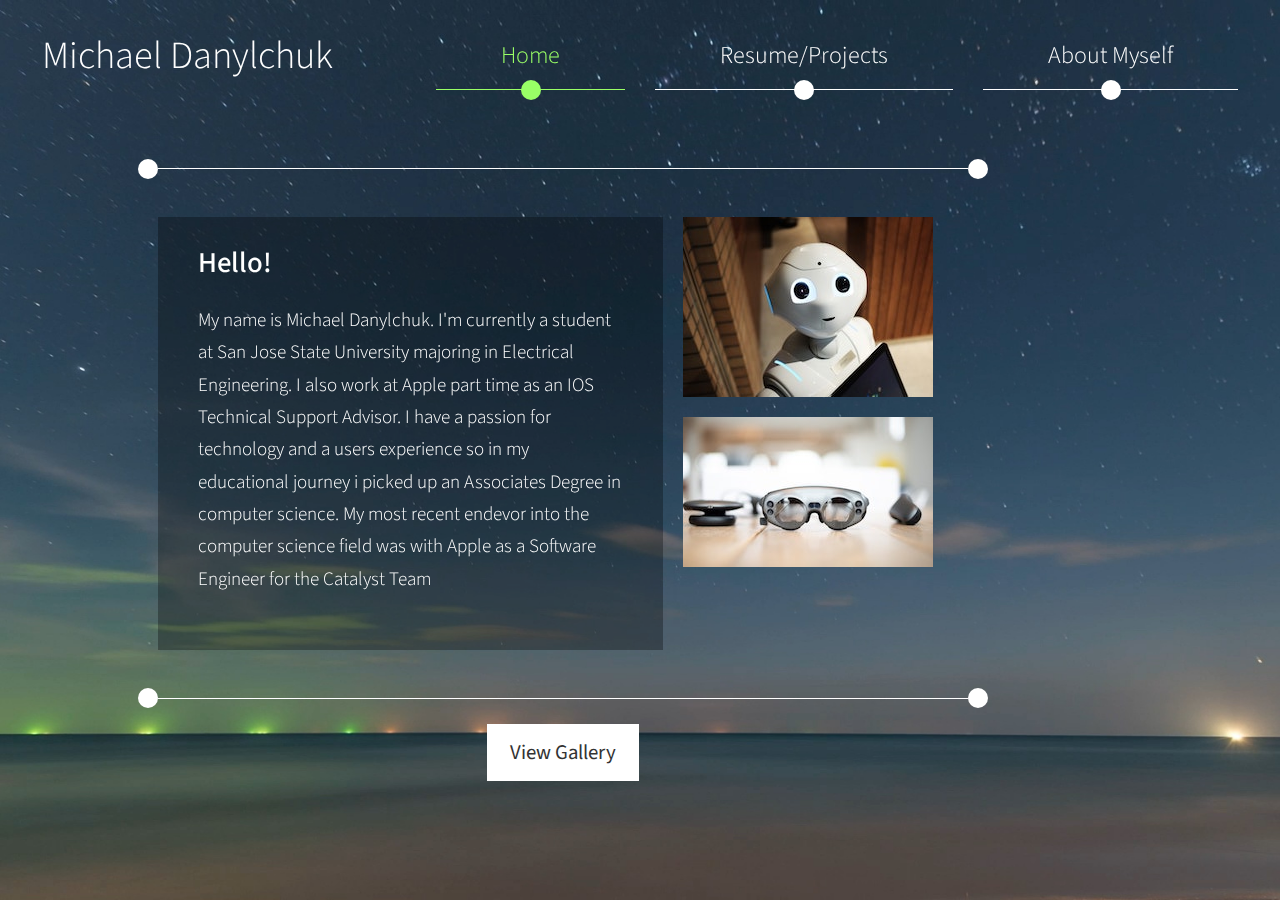
==== index.html @ 73ec88d6 "Added pdf resume to websiteb fix for pdfs try n template" ====
<!DOCTYPE html>
<html lang="en">
<head>
    <meta charset="UTF-8">
    <meta http-equiv="X-UA-Compatible" content="IE=edge">
    <meta name="viewport" content="width=device-width, initial-scale=1.0">
    <title>Michael Danylchuk by TemplateMo</title>
    <link href="https://fonts.googleapis.com/css2?family=Source+Sans+Pro:wght@300;400&display=swap" rel="stylesheet">
    <link rel="stylesheet" href="css/bootstrap.min.css">
    <link rel="stylesheet" href="css/slick.css" type="text/css" /> 
    <link rel="stylesheet" href="css/templatemo-style.css">
<!--
    
TemplateMo 560 Astro Motion

https://templatemo.com/tm-560-astro-motion

-->
</head>
<body>
    <video autoplay muted loop id="bg-video">
        <source src="video/gfp-astro-timelapse.mp4" type="video/mp4">
    </video>
    <div class="page-container">
      <div class="container-fluid">
        <div class="row">
          <div class="col-xs-12">
            <div class="cd-slider-nav">
              <nav class="navbar navbar-expand-lg" id="tm-nav">
                <a class="navbar-brand" href="#">Michael Danylchuk</a>
                  <button class="navbar-toggler" type="button" data-bs-toggle="collapse" data-bs-target="#navbar-supported-content" aria-controls="navbarSupportedContent" aria-expanded="false" aria-label="Toggle navigation">
                    <span class="navbar-toggler-icon"></span>
                  </button>
                  <div class="collapse navbar-collapse" id="navbar-supported-content">
                    <ul class="navbar-nav mb-2 mb-lg-0">
                      <li class="nav-item selected">
                        <a class="nav-link" aria-current="page" href="#0" data-no="1">Home</a>
                        <div class="circle"></div>
                      </li>
                      <li class="nav-item">
                        <a class="nav-link" href="#0" data-no="2">Resume/Projects</a>
                        <div class="circle"></div>
                      </li>
                      <li class="nav-item">
                        <a class="nav-link" href="#0" data-no="3">About Myself</a>
                        <div class="circle"></div>
                      </li>
<!--                      <li class="nav-item">-->
<!--                        <a class="nav-link" href="#0" data-no="4">Contact</a>-->
<!--                        <div class="circle"></div>-->
<!--                      </li>-->
                    </ul>
                  </div>
              </nav>
            </div>
          </div>          
        </div>        
      </div>      
      <div class="container-fluid tm-content-container">
        <ul class="cd-hero-slider mb-0 py-5">
          <li class="px-3" data-page-no="1">
            <div class="page-width-1 page-left">
              <div class="d-flex position-relative tm-border-top tm-border-bottom intro-container">
                <div class="intro-left tm-bg-dark">
                  <h2 class="mb-4">Hello!</h2>
                  <p class="mb-4">
                    My name is Michael Danylchuk. I'm currently a student at San Jose State University majoring in Electrical Engineering. I also work at Apple part time as an IOS Technical Support Advisor. I have a passion for technology and a users experience so in my educational journey i picked up an Associates Degree in computer science. My most recent endevor into the computer science field was with Apple as a Software Engineer for the Catalyst Team </p>
                  <p class="mb-0">
                  </p>
                </div>
                <div class="intro-right">
                  <img src="img/home-img-1.jpg" alt="Image" class="img-fluid intro-img-1">
                  <img src="img/home-img-2.jpg" alt="Image" class="img-fluid intro-img-2">
                </div>
                <div class="circle intro-circle-1"></div>
                <div class="circle intro-circle-2"></div>
                <div class="circle intro-circle-3"></div>
                <div class="circle intro-circle-4"></div>
              </div>
              <div class="text-center">
                <a href="#0" data-page-no="2" class="btn btn-primary tm-intro-btn tm-page-link">
                  View Gallery
                </a>
              </div>            
            </div>            
          </li>
          <li data-page-no="2">
            <!-- Image Carousel -->
            <div class="mx-auto position-relative gallery-container">
              <div class="circle intro-circle-1"></div>
              <div class="circle intro-circle-2"></div>
              <div class="mx-auto tm-border-top gallery-slider">
                <figure class="effect-julia item">
                    <img src="img/gallery-img-01.jpg" alt="Image">
                    <figcaption>
                        <div>
                            <p>Julia dances in the deep dark</p>
                        </div>
                        <a href="#">View more</a>
                    </figcaption>
                </figure>
                <figure class="effect-julia item">
                    <img src="img/gallery-img-02.jpg" alt="Image">
                    <figcaption>
                        <div>
                            <p>Julia dances in the deep dark</p>
                        </div>
                        <a href="#">View more</a>
                    </figcaption>
                </figure>
                <figure class="effect-julia item">
                    <img src="img/gallery-img-03.jpg" alt="Image">
                    <figcaption>
                        <div>
                            <p>Julia dances in the deep dark</p>
                        </div>
                        <a href="#">View more</a>
                    </figcaption>
                </figure>
                <figure class="effect-julia item">
                    <img src="img/gallery-img-04.jpg" alt="Image">
                    <figcaption>
                        <div>
                            <p>Julia dances in the deep dark</p>
                        </div>
                        <a href="#">View more</a>
                    </figcaption>
                </figure>
                <figure class="effect-julia item">
                    <img src="img/gallery-img-05.jpg" alt="Image">
                    <figcaption>
                        <div>
                            <p>Julia dances in the deep dark</p>
                        </div>
                        <a href="#">View more</a>
                    </figcaption>
                </figure>
                <figure class="effect-julia item">
                    <img src="img/gallery-img-06.jpg" alt="Image">
                    <figcaption>
                        <div>
                            <p>Julia dances in the deep dark</p>
                        </div>
                        <a href="#">View more</a>
                    </figcaption>
                </figure>
                <figure class="effect-julia item">
                    <img src="img/gallery-img-07.jpg" alt="Image">
                    <figcaption>
                        <div>
                            <p>Julia dances in the deep dark</p>
                        </div>
                        <a href="#">View more</a>
                    </figcaption>
                </figure>
                <figure class="effect-julia item">
                    <img src="img/gallery-img-08.jpg" alt="Image">
                    <figcaption>
                        <div>
                            <p>Julia dances in the deep dark</p>
                        </div>
                        <a href="#">View more</a>
                    </figcaption>
                </figure>
                <figure class="effect-julia item">
                    <img src="img/gallery-img-09.jpg" alt="Image">
                    <figcaption>
                        <div>
                            <p>Julia dances in the deep dark</p>
                        </div>
                        <a href="#">View more</a>
                    </figcaption>
                </figure>
              </div>
            </div>
          </li>
          <li data-page-no="3" class="px-3">
            <div class="position-relative page-width-1 page-right tm-border-top tm-border-bottom">
              <div class="circle intro-circle-1"></div>
              <div class="circle intro-circle-2"></div>
              <div class="circle intro-circle-3"></div>
              <div class="circle intro-circle-4"></div>
              <div class="tm-bg-dark content-pad">
                <h2 class="mb-4">About our company</h2>
                <p class="mb-4">
                  You are <span class="highlight">allowed</span> to use Astro Motion HTML Template for your websites. You are not allowed to re-distribute this template ZIP file on any Free CSS template collection website. Illegal redistribution is strongly prohibited.
                </p>
                <p>
                  Praesent auctor rhoncus arcu, vitae blandit est vestibulum sit amet. Integer erat
                  turpis, vestibulum pellentesque aliquam ultricies, finibus nec dui. Donec bibendum
                  enim mi, at tristique leo feugiat at. Thank you for visiting Template Mo.
                </p>
              </div>              
            </div>
          </li>
          <li data-page-no="4">
            <div class="mx-auto page-width-2">
              <div class="row">
                <div class="col-md-6 me-0 ms-auto">
                  <h2 class="mb-4">Contact Us</h2>
                </div>
              </div>
              <div class="row">
                <div class="col-md-6 tm-contact-left">
                  <form action="#" method="POST" class="contact-form">
                    <div class="input-group tm-mb-30">
                        <input name="name" type="text" class="form-control rounded-0 border-top-0 border-end-0 border-start-0" placeholder="Name">
                    </div>
                    <div class="input-group tm-mb-30">
                        <input name="email" type="text" class="form-control rounded-0 border-top-0 border-end-0 border-start-0" placeholder="Email">
                    </div>
                    <div class="input-group tm-mb-30">
                        <textarea rows="5" name="message" class="textarea form-control rounded-0 border-top-0 border-end-0 border-start-0" placeholder="Message"></textarea>
                    </div>
                    <div class="input-group justify-content-end">
                        <input type="submit" class="btn btn-primary tm-btn-pad-2" value="Send">
                    </div>
                  </form>
                </div>
                <div class="col-md-6 tm-contact-right">                  
                  <p class="mb-4">
                    Integer erat turpis, vestibulum pellentesque aliquam
                    ultricies, finibus nec dui. Donec bibendum enim mi,
                    at tristique leo feugiat at.
                  </p>
                  <div>
                    Email: <a href="mailto:info@company.com" class="tm-link-white">info@company.com</a>
                  </div>
                  <div class="tm-mb-45">
                    Tel: <a href="tel:0100200340" class="tm-link-white">010-020-0340</a>
                  </div>
                  <!-- Map -->
                  <div class="map-outer">
                    <div class="gmap-canvas">
                        <iframe width="100%" height="400" id="gmap-canvas"
                            src="https://maps.google.com/maps?q=Av.+L%C3%BAcio+Costa,+Rio+de+Janeiro+-+RJ,+Brazil&t=&z=13&ie=UTF8&iwloc=&output=embed"
                            frameborder="0" scrolling="no" marginheight="0" marginwidth="0"></iframe>
                    </div>
                </div>
                </div>
              </div>
            </div>            
          </li>
        </ul>
    </div>
    <div class="container-fluid">
      <footer class="row mx-auto tm-footer">
<!--        <div class="col-md-6 px-0">-->
<!--          Copyright 2021 Astro Motion Company Limited. All rights reserved.-->
<!--        </div>-->
<!--        <div class="col-md-6 px-0 tm-footer-right">-->
<!--          Designed by <a rel="sponsored" href="https://templatemo.com" target="_blank" class="tm-link-white">TemplateMo</a>-->
<!--        </div>-->
      </footer>
    </div>
  </div>
  <!-- Preloader, https://ihatetomatoes.net/create-custom-preloading-screen/ -->
  <div id="loader-wrapper">            
    <div id="loader"></div>
    <div class="loader-section section-left"></div>
    <div class="loader-section section-right"></div>
  </div>  
  <script src="js/jquery-3.5.1.min.js"></script>
  <script src="js/bootstrap.min.js"></script>
  <script src="js/slick.js"></script>
  <script src="js/templatemo-script.js"></script>
</body>
</html>
---- css/templatemo-style.css ----
/*

TemplateMo 560 Astro Motion

https://templatemo.com/tm-560-astro-motion

*/

html, body, .page-container {
    height: 100%;
}

body {
    font-family: 'Source Sans Pro', sans-serif;
    font-size: 19px;
    font-weight: 300;
    color: white;
    line-height: 1.5;
}

a {
	color: #9F6;
    text-decoration: none;
    transition: all 0.3s ease;
}

a:hover {
	color: #3CF;
}

p {
    line-height: 1.7;
}

h2 {
    font-size: 1.8rem;
}

.highlight {
    color: #99FF66;
}

.page-container {
    display: flex;
    flex-direction: column;
    justify-content: space-between;
    padding-left: 30px;
    padding-right: 30px;
}

.container-fluid {
    max-width: 1860px;
}

.btn {
    font-size: 1.3rem;
    padding: 13px 23px;
    border-radius: 0;
}

.btn-primary {
    background-color: white;
    border: none;
    color: #333;
}

.btn-primary:hover,
.btn-primary:focus {
    color: #5cac38;
    background-color: white;
}

/* Style the video: 100% width and height to cover the entire window */
#bg-video {
    position: fixed;
    left: 50%;
    top: 50%;
    bottom: auto;
    right: auto;
    min-width: 100%;
    min-height: 100%;
    transform: translateX(-50%) translateY(-50%);
    z-index: -100;
    background-image: url(../img/tm-astro-bg.jpg);
    background-position: center;
    background-size: cover;
    background-repeat: no-repeat;
}

#tm-nav {
    z-index: 1000;
}

.navbar a {
    color: white;
}

.navbar-brand {
    font-size: 2.4rem;
}

.navbar {
    margin-top: 15px;
}

.navbar .navbar-nav .nav-item {
    margin-left: 15px;
    margin-right: 15px;
}

.navbar .navbar-nav .nav-item:last-child {
    margin-right: 0;
}

.navbar .navbar-nav .nav-item .nav-link {
    font-size: 1.5rem;
    padding: 15px 65px;
    border-bottom: 1px solid white;
}

.nav-item {
    position: relative;
}

.circle {
    position: absolute;
    left: calc(50% - 10px);
    bottom: -10px;
    width: 20px;
    height: 20px; 
    background-color: white;
    border-radius: 50%;
}

.tm-border-bottom {
    border-bottom: 1px solid white;
    padding-bottom: 48px;
}

.tm-border-top {
    border-top: 1px solid white;
    padding-top: 48px;
}

.navbar .navbar-nav .nav-item.selected .nav-link,
.navbar .navbar-nav .nav-item .nav-link:hover {
    color: #99FF66;
    border-bottom: 1px solid #99FF66;
}

.cd-slider-nav li.selected a+.circle,
.navbar .navbar-nav .nav-item .nav-link:hover+.circle {
    background-color: #99FF66;
}

.navbar-toggler-icon {
    background-image: url("data:image/svg+xml;charset=utf8,%3Csvg viewBox='0 0 30 30' xmlns='http://www.w3.org/2000/svg'%3E%3Cpath stroke='rgba(255, 255, 255, 0.8)' stroke-width='2' stroke-linecap='round' stroke-miterlimit='10' d='M4 7h22M4 15h22M4 23h22'/%3E%3C/svg%3E");
}

.navbar-toggler {
    border: 1px solid rgba(255,255,255,1);
}

.navbar-toggler:focus {
    box-shadow: none;
}

.tm-link-white {
    color: white;
}

.tm-link-white:hover,
.tm-link-white:focus {
    color: #99FF66;
}

.cd-hero-slider {
    padding: 10px 0;
}

.cd-hero-slider li { 
    list-style: none;
}

.content-pad {
    padding: 40px 30px;
}

.page-width-1 {
    max-width: 810px;
}

.page-width-2 {
    max-width: 912px;
}

.page-left {
    margin-left: 100px;
}

.page-right {
    margin-right: 100px;
    margin-left: auto;
}

.tm-bg-dark {
    background-color: rgba(0,0,0,0.3);
}

.intro-left {
    margin-right: 20px;
    padding: 30px 40px;
    max-width: 505px;    
}

.intro-img-1 {
    margin-bottom: 20px;
}

.intro-circle-1 {
    left: -20px;
    top: -10px;
}

.intro-circle-2 {
    right: -20px;
    top: -10px;
    left: auto;
}

.intro-circle-3 {
    right: -20px;
    bottom: -10px;
    left: auto;
}

.intro-circle-4 {
    left: -20px;
    bottom: -10px;
}

.tm-intro-btn {
    margin-top: 25px;
}

.tm-footer {
    padding-top: 25px;
    padding-bottom: 25px;
    width: 100%;
    display: flex;
    justify-content: space-between;
}

/* Gallery page */
.gallery-container {
    max-width: 1300px;
}

.slick-dots {
    bottom: -80px;
}

.gallery-slider figure {
	position: relative;
	float: left;
    overflow: hidden;
    margin: 0;
    max-width: 240px;
    margin-left: 10px;
    margin-right: 10px;
	height: auto;
	background: #3085a3;
	text-align: center;
	cursor: pointer;
}

.gallery-slider figure img {
	position: relative;
	display: block;
	min-height: 100%;
	max-width: 100%;
}

.gallery-slider figure figcaption {
	padding: 1em;
	color: #fff;
	text-transform: uppercase;
	font-size: 1.25em;
	-webkit-backface-visibility: hidden;
	backface-visibility: hidden;
}

.gallery-slider figure figcaption::before,
.gallery-slider figure figcaption::after {
	pointer-events: none;
}

.gallery-slider figure figcaption,
.gallery-slider figure figcaption > a {
	position: absolute;
	top: 0;
	left: 0;
	width: 100%;
	height: 100%;
}

/* Anchor will cover the whole item by default */
/* For some effects it will show as a button */
.gallery-slider figure figcaption > a {
	z-index: 1000;
	text-indent: 200%;
	white-space: nowrap;
	font-size: 0;
	opacity: 0;
}

.gallery-slider figure h2 {
	word-spacing: -0.15em;
  font-weight: 300;
  font-size: 28px;
}

.gallery-slider figure h2 span {
	font-weight: 800;
}

.gallery-slider figure h2,
.gallery-slider figure p {
	margin: 0;
}

.gallery-slider figure p {
	letter-spacing: 1px;
	font-size: 68.5%;
}

.gallery-section {
  background-color: #99ccff;
}

.gallery-section .title {
  padding-right: 13px;
  margin-bottom: 80px;
}

/*---------------*/
/***** Julia *****/
/*---------------*/

figure.effect-julia {
	background: #2f3238;
}

figure.effect-julia img {
	-webkit-transition: opacity 1s, -webkit-transform 1s;
	transition: opacity 1s, transform 1s;
	-webkit-backface-visibility: hidden;
	backface-visibility: hidden;
}

figure.effect-julia figcaption {
	display: flex;
  align-items: center;
}

figure.effect-julia h2 {
	position: relative;
	padding: 0.5em 0;
}

figure.effect-julia p {
	display: inline-block;
	margin: 0 0 0.25em;
	padding: 0.4em 1em;
	background: rgba(255,255,255,0.9);
	color: #2f3238;
	text-transform: none;
	font-weight: 500;
	font-size: 75%;
	-webkit-transition: opacity 0.35s, -webkit-transform 0.35s;
	transition: opacity 0.35s, transform 0.35s;
	-webkit-transform: translate3d(-360px,0,0);
	transform: translate3d(-360px,0,0);
}

figure.effect-julia p:first-child {
	-webkit-transition-delay: 0.15s;
	transition-delay: 0.15s;
}

figure.effect-julia p:nth-of-type(2) {
	-webkit-transition-delay: 0.1s;
	transition-delay: 0.1s;
}

figure.effect-julia p:nth-of-type(3) {
	-webkit-transition-delay: 0.05s;
	transition-delay: 0.05s;
}

figure.effect-julia:hover p:first-child {
	-webkit-transition-delay: 0s;
	transition-delay: 0s;
}

figure.effect-julia:hover p:nth-of-type(2) {
	-webkit-transition-delay: 0.05s;
	transition-delay: 0.05s;
}

figure.effect-julia:hover p:nth-of-type(3) {
	-webkit-transition-delay: 0.1s;
	transition-delay: 0.1s;
}

figure.effect-julia:hover img {
	opacity: 0.4;
	-webkit-transform: scale3d(1.1,1.1,1);
	transform: scale3d(1.1,1.1,1);
}

figure.effect-julia:hover p {
	opacity: 1;
	-webkit-transform: translate3d(0,0,0);
	transform: translate3d(0,0,0);
}

.gallery-slider .slick-dots li.slick-active, 
.gallery-slider .slick-dots li:hover {
    background-color: #3CCDFF;
}

.gallery-slider .slick-dots li {
    background-color: #ffffff;
    width: 20px;
    height: 20px;
    border-radius: 100%;
    margin: 0 10px;
    transition: all 0.3s ease;
}

/* About page */
.tm-about-container {
    border-top: 1px solid white;
    padding-top: 50px;
    padding-bottom: 50px;
    border-bottom: 1px solid white;
}

/* Contact page */
.tm-contact-left {
    padding-right: 55px;
}

.form-control {
    font-size: 1.2rem;
    padding: 15px 0;
}

.form-control,
.form-control:focus {
    color: white;
    background-color: transparent;
}

.form-control:focus {
    border-bottom: 1px solid #99FF66;
    outline: 0;
    -webkit-box-shadow: none;
    box-shadow: none;
  }

.form-control::-webkit-input-placeholder { color: white; }
.form-control:-moz-placeholder { color: white; }
.form-control::-moz-placeholder { color: white; }
.form-control:-ms-input-placeholder { color: white; }

.tm-mb-30 {
    margin-bottom: 30px;
}

.tm-mb-45 {
    margin-bottom: 45px;
}

.tm-btn-pad-2 {
    padding: 10px 38px;
}

.map-outer{
    position:relative;
}

.gmap-canvas {
    overflow:hidden;
    background:none!important;
}

.map-outer,
.gmap-canvas {
    height:200px;
    width:100%;
}

.tm-footer-right {
    text-align: right;
}

@media (min-width: 992px)
{
    .navbar-expand-lg .navbar-collapse {
        justify-content: flex-end;
    }
}

@media (max-width: 1200px) {
    .navbar .navbar-nav .nav-item .nav-link {
        padding: 15px 45px;
    }
}

@media (max-width: 1024px) {
    .navbar .navbar-nav .nav-item .nav-link {
        font-size: 1.2rem;
    }
}

@media (max-width: 992px) {
    .navbar {
        margin-top: 0;
    }

    .navbar {
        position: relative;
    }
    
    .navbar-collapse {
        position: absolute;
        top: 63px;
        right: 0;
        background: rgb(54 75 96);
        border-radius: 5px;
    }

    .navbar .navbar-nav .nav-item {
        margin-bottom: 20px;
    }

    .page-left,
    .page-right {
        margin-left: auto;
        margin-right: auto;
    }

    .cd-hero-slider {
        padding: 10px 0;
    }
}

@media (max-width: 834px) {
    .intro-left {
        width: 65%;
    }

    .intro-right {
        width: 35%;
    }
}

@media (max-width: 767px) {
    .tm-contact-left {
        padding-right: 15px;
        margin-bottom: 50px;
    }

    .tm-footer-right {
        text-align: left;
        margin-top: 10px;
    }
}

@media (max-width: 600px) {
    .intro-left,
    .intro-right {
        width: 100%;
    }

    .intro-left {
        margin-right: 0;
        margin-bottom: 20px;
        max-width: none;
    }

    .intro-right {
        display: flex;
        align-items: flex-start;
        justify-content: space-between;
    }

    .intro-container {
        flex-direction: column;
    }

    .intro-img-1 {
        margin-right: 4%;
        margin-bottom: 0;
        width: 48%
    }

    .intro-img-2 {
        width: 48%;
    }
}

/* Preloader 
	https://ihatetomatoes.net/create-custom-preloading-screen/
*/
/* ==========================================================================
   Author's custom styles
   ========================================================================== */
   #loader-wrapper { position: fixed; top: 0; left: 0; width: 100%; height: 100%; z-index: 2000; }
   #loader { display: block; position: relative; left: 50%; top: 50%; width: 150px; height: 150px; margin: -75px 0 0 -75px; border-radius: 50%; border: 3px solid transparent; border-top-color: #3498db; /* Chrome, Opera 15+, Safari 5+ */
   	animation: spin 2s linear infinite; /* Chrome, Firefox 16+, IE 10+, Opera */ z-index: 2001; }
   #loader:before { content: ""; position: absolute; top: 5px; left: 5px; right: 5px; bottom: 5px; border-radius: 50%; border: 3px solid transparent;
   	border-top-color: #e74c3c; /* Chrome, Opera 15+, Safari 5+ */
   animation: spin 3s linear infinite; /* Chrome, Firefox 16+, IE 10+, Opera */ }
   #loader:after { content: ""; position: absolute; top: 15px; left: 15px; right: 15px; bottom: 15px; border-radius: 50%; border: 3px solid transparent;
border-top-color: #f9c922; /* Chrome, Opera 15+, Safari 5+ */ animation: spin 1.5s linear infinite; /* Chrome, Firefox 16+, IE 10+, Opera */ }
@keyframes spin {
	0%   {  /* Chrome, Opera 15+, Safari 3.1+ */  /* IE 9 */
		transform: rotate(0deg);  /* Firefox 16+, IE 10+, Opera */
	}
	100% {  /* Chrome, Opera 15+, Safari 3.1+ */  /* IE 9 */
		transform: rotate(360deg);  /* Firefox 16+, IE 10+, Opera */
	}
}

#loader-wrapper .loader-section { position: fixed; top: 0; width: 51%; height: 100%; background: #222222; z-index: 2000;  /* Chrome, Opera 15+, Safari 3.1+ */  /* IE 9 */ transform: translateX(0);  /* Firefox 16+, IE 10+, Opera */}

#loader-wrapper .loader-section.section-left { left: 0; }

#loader-wrapper .loader-section.section-right { right: 0; }

/* Loaded */
.loaded #loader-wrapper .loader-section.section-left {  /* Chrome, Opera 15+, Safari 3.1+ */  /* IE 9 */
	transform: translateX(-100%);  /* Firefox 16+, IE 10+, Opera */  
	transition: all 0.7s 0.3s cubic-bezier(0.645, 0.045, 0.355, 1.000);
}

.loaded #loader-wrapper .loader-section.section-right {  /* Chrome, Opera 15+, Safari 3.1+ */  /* IE 9 */
	transform: translateX(100%);  /* Firefox 16+, IE 10+, Opera */  
	transition: all 0.7s 0.3s cubic-bezier(0.645, 0.045, 0.355, 1.000);
}

.loaded #loader {
	opacity: 0;  
	transition: all 0.3s ease-out;
}
.loaded #loader-wrapper {
	visibility: hidden;  /* Chrome, Opera 15+, Safari 3.1+ */  /* IE 9 */
	transform: translateY(-100%);  /* Firefox 16+, IE 10+, Opera */  
	transition: all 0.3s 1s ease-out;
}
/* JavaScript Turned Off */
.no-js #loader-wrapper { display: none; }
/*============ Preloader ends ==================================*/
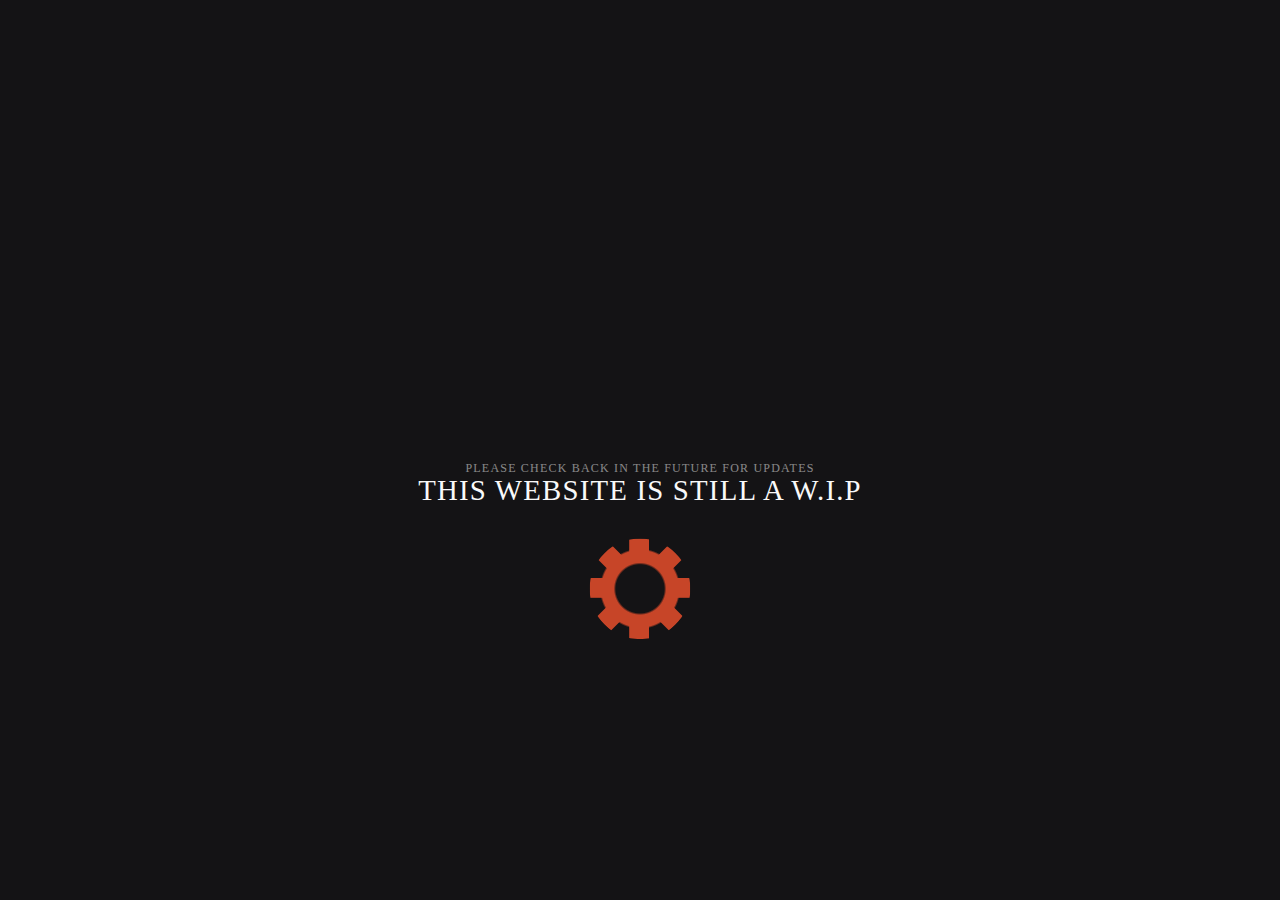
==== commit f3d7e39d: "Added animations and loading page" ====
--- a/index.html
+++ b/index.html
@@ -1,268 +1,19 @@
-<!DOCTYPE html>
-<html lang="en">
-<head>
-    <meta charset="UTF-8">
-    <meta http-equiv="X-UA-Compatible" content="IE=edge">
-    <meta name="viewport" content="width=device-width, initial-scale=1.0">
-    <title>Michael Danylchuk by TemplateMo</title>
-    <link href="https://fonts.googleapis.com/css2?family=Source+Sans+Pro:wght@300;400&display=swap" rel="stylesheet">
-    <link rel="stylesheet" href="css/bootstrap.min.css">
-    <link rel="stylesheet" href="css/slick.css" type="text/css" /> 
-    <link rel="stylesheet" href="css/templatemo-style.css">
-<!--
-    
-TemplateMo 560 Astro Motion
-
-https://templatemo.com/tm-560-astro-motion
-
--->
-</head>
-<body>
-    <video autoplay muted loop id="bg-video">
-        <source src="video/gfp-astro-timelapse.mp4" type="video/mp4">
-    </video>
-    <div class="page-container">
-      <div class="container-fluid">
-        <div class="row">
-          <div class="col-xs-12">
-            <div class="cd-slider-nav">
-              <nav class="navbar navbar-expand-lg" id="tm-nav">
-                <a class="navbar-brand" href="#">Michael Danylchuk</a>
-                  <button class="navbar-toggler" type="button" data-bs-toggle="collapse" data-bs-target="#navbar-supported-content" aria-controls="navbarSupportedContent" aria-expanded="false" aria-label="Toggle navigation">
-                    <span class="navbar-toggler-icon"></span>
-                  </button>
-                  <div class="collapse navbar-collapse" id="navbar-supported-content">
-                    <ul class="navbar-nav mb-2 mb-lg-0">
-                      <li class="nav-item selected">
-                        <a class="nav-link" aria-current="page" href="#0" data-no="1">Home</a>
-                        <div class="circle"></div>
-                      </li>
-                      <li class="nav-item">
-                        <a class="nav-link" href="#0" data-no="2">Resume/Projects</a>
-                        <div class="circle"></div>
-                      </li>
-                      <li class="nav-item">
-                        <a class="nav-link" href="#0" data-no="3">About Myself</a>
-                        <div class="circle"></div>
-                      </li>
-<!--                      <li class="nav-item">-->
-<!--                        <a class="nav-link" href="#0" data-no="4">Contact</a>-->
-<!--                        <div class="circle"></div>-->
-<!--                      </li>-->
-                    </ul>
-                  </div>
-              </nav>
-            </div>
-          </div>          
-        </div>        
-      </div>      
-      <div class="container-fluid tm-content-container">
-        <ul class="cd-hero-slider mb-0 py-5">
-          <li class="px-3" data-page-no="1">
-            <div class="page-width-1 page-left">
-              <div class="d-flex position-relative tm-border-top tm-border-bottom intro-container">
-                <div class="intro-left tm-bg-dark">
-                  <h2 class="mb-4">Hello!</h2>
-                  <p class="mb-4">
-                    My name is Michael Danylchuk. I'm currently a student at San Jose State University majoring in Electrical Engineering. I also work at Apple part time as an IOS Technical Support Advisor. I have a passion for technology and a users experience so in my educational journey i picked up an Associates Degree in computer science. My most recent endevor into the computer science field was with Apple as a Software Engineer for the Catalyst Team </p>
-                  <p class="mb-0">
-                  </p>
-                </div>
-                <div class="intro-right">
-                  <img src="img/home-img-1.jpg" alt="Image" class="img-fluid intro-img-1">
-                  <img src="img/home-img-2.jpg" alt="Image" class="img-fluid intro-img-2">
-                </div>
-                <div class="circle intro-circle-1"></div>
-                <div class="circle intro-circle-2"></div>
-                <div class="circle intro-circle-3"></div>
-                <div class="circle intro-circle-4"></div>
-              </div>
-              <div class="text-center">
-                <a href="#0" data-page-no="2" class="btn btn-primary tm-intro-btn tm-page-link">
-                  View Gallery
-                </a>
-              </div>            
-            </div>            
-          </li>
-          <li data-page-no="2">
-            <!-- Image Carousel -->
-            <div class="mx-auto position-relative gallery-container">
-              <div class="circle intro-circle-1"></div>
-              <div class="circle intro-circle-2"></div>
-              <div class="mx-auto tm-border-top gallery-slider">
-                <figure class="effect-julia item">
-                    <img src="img/gallery-img-01.jpg" alt="Image">
-                    <figcaption>
-                        <div>
-                            <p>Julia dances in the deep dark</p>
-                        </div>
-                        <a href="#">View more</a>
-                    </figcaption>
-                </figure>
-                <figure class="effect-julia item">
-                    <img src="img/gallery-img-02.jpg" alt="Image">
-                    <figcaption>
-                        <div>
-                            <p>Julia dances in the deep dark</p>
-                        </div>
-                        <a href="#">View more</a>
-                    </figcaption>
-                </figure>
-                <figure class="effect-julia item">
-                    <img src="img/gallery-img-03.jpg" alt="Image">
-                    <figcaption>
-                        <div>
-                            <p>Julia dances in the deep dark</p>
-                        </div>
-                        <a href="#">View more</a>
-                    </figcaption>
-                </figure>
-                <figure class="effect-julia item">
-                    <img src="img/gallery-img-04.jpg" alt="Image">
-                    <figcaption>
-                        <div>
-                            <p>Julia dances in the deep dark</p>
-                        </div>
-                        <a href="#">View more</a>
-                    </figcaption>
-                </figure>
-                <figure class="effect-julia item">
-                    <img src="img/gallery-img-05.jpg" alt="Image">
-                    <figcaption>
-                        <div>
-                            <p>Julia dances in the deep dark</p>
-                        </div>
-                        <a href="#">View more</a>
-                    </figcaption>
-                </figure>
-                <figure class="effect-julia item">
-                    <img src="img/gallery-img-06.jpg" alt="Image">
-                    <figcaption>
-                        <div>
-                            <p>Julia dances in the deep dark</p>
-                        </div>
-                        <a href="#">View more</a>
-                    </figcaption>
-                </figure>
-                <figure class="effect-julia item">
-                    <img src="img/gallery-img-07.jpg" alt="Image">
-                    <figcaption>
-                        <div>
-                            <p>Julia dances in the deep dark</p>
-                        </div>
-                        <a href="#">View more</a>
-                    </figcaption>
-                </figure>
-                <figure class="effect-julia item">
-                    <img src="img/gallery-img-08.jpg" alt="Image">
-                    <figcaption>
-                        <div>
-                            <p>Julia dances in the deep dark</p>
-                        </div>
-                        <a href="#">View more</a>
-                    </figcaption>
-                </figure>
-                <figure class="effect-julia item">
-                    <img src="img/gallery-img-09.jpg" alt="Image">
-                    <figcaption>
-                        <div>
-                            <p>Julia dances in the deep dark</p>
-                        </div>
-                        <a href="#">View more</a>
-                    </figcaption>
-                </figure>
-              </div>
-            </div>
-          </li>
-          <li data-page-no="3" class="px-3">
-            <div class="position-relative page-width-1 page-right tm-border-top tm-border-bottom">
-              <div class="circle intro-circle-1"></div>
-              <div class="circle intro-circle-2"></div>
-              <div class="circle intro-circle-3"></div>
-              <div class="circle intro-circle-4"></div>
-              <div class="tm-bg-dark content-pad">
-                <h2 class="mb-4">About our company</h2>
-                <p class="mb-4">
-                  You are <span class="highlight">allowed</span> to use Astro Motion HTML Template for your websites. You are not allowed to re-distribute this template ZIP file on any Free CSS template collection website. Illegal redistribution is strongly prohibited.
-                </p>
-                <p>
-                  Praesent auctor rhoncus arcu, vitae blandit est vestibulum sit amet. Integer erat
-                  turpis, vestibulum pellentesque aliquam ultricies, finibus nec dui. Donec bibendum
-                  enim mi, at tristique leo feugiat at. Thank you for visiting Template Mo.
-                </p>
-              </div>              
-            </div>
-          </li>
-          <li data-page-no="4">
-            <div class="mx-auto page-width-2">
-              <div class="row">
-                <div class="col-md-6 me-0 ms-auto">
-                  <h2 class="mb-4">Contact Us</h2>
-                </div>
-              </div>
-              <div class="row">
-                <div class="col-md-6 tm-contact-left">
-                  <form action="#" method="POST" class="contact-form">
-                    <div class="input-group tm-mb-30">
-                        <input name="name" type="text" class="form-control rounded-0 border-top-0 border-end-0 border-start-0" placeholder="Name">
-                    </div>
-                    <div class="input-group tm-mb-30">
-                        <input name="email" type="text" class="form-control rounded-0 border-top-0 border-end-0 border-start-0" placeholder="Email">
-                    </div>
-                    <div class="input-group tm-mb-30">
-                        <textarea rows="5" name="message" class="textarea form-control rounded-0 border-top-0 border-end-0 border-start-0" placeholder="Message"></textarea>
-                    </div>
-                    <div class="input-group justify-content-end">
-                        <input type="submit" class="btn btn-primary tm-btn-pad-2" value="Send">
-                    </div>
-                  </form>
-                </div>
-                <div class="col-md-6 tm-contact-right">                  
-                  <p class="mb-4">
-                    Integer erat turpis, vestibulum pellentesque aliquam
-                    ultricies, finibus nec dui. Donec bibendum enim mi,
-                    at tristique leo feugiat at.
-                  </p>
-                  <div>
-                    Email: <a href="mailto:info@company.com" class="tm-link-white">info@company.com</a>
-                  </div>
-                  <div class="tm-mb-45">
-                    Tel: <a href="tel:0100200340" class="tm-link-white">010-020-0340</a>
-                  </div>
-                  <!-- Map -->
-                  <div class="map-outer">
-                    <div class="gmap-canvas">
-                        <iframe width="100%" height="400" id="gmap-canvas"
-                            src="https://maps.google.com/maps?q=Av.+L%C3%BAcio+Costa,+Rio+de+Janeiro+-+RJ,+Brazil&t=&z=13&ie=UTF8&iwloc=&output=embed"
-                            frameborder="0" scrolling="no" marginheight="0" marginwidth="0"></iframe>
-                    </div>
-                </div>
-                </div>
-              </div>
-            </div>            
-          </li>
-        </ul>
-    </div>
-    <div class="container-fluid">
-      <footer class="row mx-auto tm-footer">
-<!--        <div class="col-md-6 px-0">-->
-<!--          Copyright 2021 Astro Motion Company Limited. All rights reserved.-->
-<!--        </div>-->
-<!--        <div class="col-md-6 px-0 tm-footer-right">-->
-<!--          Designed by <a rel="sponsored" href="https://templatemo.com" target="_blank" class="tm-link-white">TemplateMo</a>-->
-<!--        </div>-->
-      </footer>
-    </div>
-  </div>
-  <!-- Preloader, https://ihatetomatoes.net/create-custom-preloading-screen/ -->
-  <div id="loader-wrapper">            
-    <div id="loader"></div>
-    <div class="loader-section section-left"></div>
-    <div class="loader-section section-right"></div>
-  </div>  
-  <script src="js/jquery-3.5.1.min.js"></script>
-  <script src="js/bootstrap.min.js"></script>
-  <script src="js/slick.js"></script>
-  <script src="js/templatemo-script.js"></script>
-</body>
+<!DOCTYPE html>
+<html lang="en">
+<head>
+    <meta charset="UTF-8" />
+    <meta name="viewport" content="width=device-width, initial-scale=1.0" />
+    <title>Loaders</title>
+    <link rel="stylesheet" href="styles.css" />
+    <link rel="stylesheet" href="balloon.css" />
+</head>
+<body>
+<div class="frame">
+    <h2>Please check back in the future for updates</h2>
+    <h1>This Website is still a W.I.P</h1>
+        <div>
+            <span class="loader-6"></span>
+        </div>
+</div>
+</body>
 </html>--- a/styles.css
+++ b/styles.css
@@ -0,0 +1,75 @@
+body {
+background: #141315;
+height: 100vh;
+margin: 0;
+display: grid;
+place-items: center;
+font-family: "Euclid Circular A", "Poppins";
+color: rgb(255 255 255 / 50%);
+}
+
+.frame {
+position: relative;
+width: 100%;
+translate: 0 92px;
+margin: auto;
+display: grid;
+place-items: center;
+scale: 1.2;
+}
+
+.frame :is(h2, h1, h3) {
+font-weight: 400;
+margin: 0;
+text-transform: uppercase;
+letter-spacing: 1px;
+}
+
+.frame h2 {
+font-size: 10px;
+margin: 0 0 0px;
+}
+
+.frame h1 {
+font-size: 24px;
+color: #f9f9f9;
+margin: 0 0 40px;
+}
+
+.frame h3 {
+position: absolute;
+bottom: -12px;
+font-size: 12px;
+}
+
+.grid {
+display: grid;
+gap: 0 10px;
+grid-template-columns: repeat(3, 1fr);
+grid-template-rows: repeat(2, 1fr);
+}
+
+.grid.two-col {
+grid-template-columns: repeat(2, 1fr);
+}
+
+.grid > div {
+position: relative;
+display: grid;
+place-items: center;
+width: 70px;
+height: 120px;
+margin-bottom: 20px;
+}
+
+.grid.grid.two-col > div {
+width: 110px;
+}
+
+.grid > div > p {
+position: absolute;
+top: -10px;
+left: 50%;
+translate: -50% 0;
+margin: 0;
+}--- a/balloon.css
+++ b/balloon.css
@@ -0,0 +1,39 @@
+.loader-6 {
+    width: 56px;
+    height: 56px;
+    scale: 1.5;
+    display: grid;
+    color: #c74528;
+    background: radial-gradient(
+            farthest-side,
+            currentColor calc(100% - 6.7px),
+            #0000 calc(100% - 5.6px) 0
+    );
+    -webkit-mask: radial-gradient(
+            farthest-side,
+            #0000 calc(100% - 14.6px),
+            #000 calc(100% - 13.4px)
+    );
+    border-radius: 50%;
+    animation: spinner-sm4bhi 2s infinite linear;
+}
+
+.loader-6::before,
+.loader-6::after {
+    content: "";
+    grid-area: 1/1;
+    background: linear-gradient(currentColor 0 0) center,
+    linear-gradient(currentColor 0 0) center;
+    background-size: 100% 11.2px, 11.2px 100%;
+    background-repeat: no-repeat;
+}
+
+.loader-6::after {
+    transform: rotate(45deg);
+}
+
+@keyframes spinner-sm4bhi {
+    100% {
+        transform: rotate(0.25turn);
+    }
+}}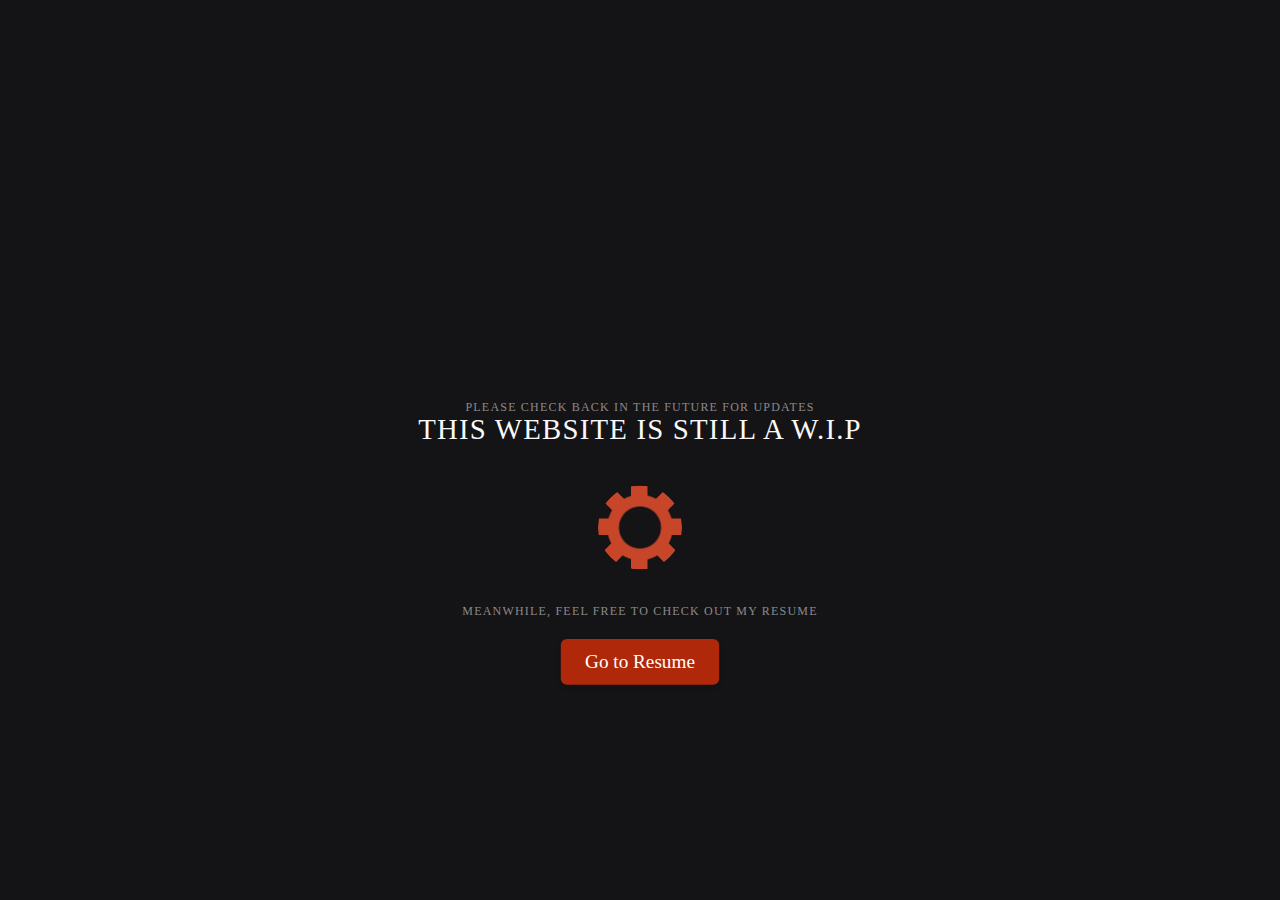
==== commit 1680dfae: "Added Resume to loading page so that people can access it" ====
--- a/index.html
+++ b/index.html
@@ -6,6 +6,30 @@
     <title>Loaders</title>
     <link rel="stylesheet" href="styles.css" />
     <link rel="stylesheet" href="balloon.css" />
+    <style>
+        h1{
+            text-align: center;
+        }
+        h2{
+            text-align: center;
+        }
+        .button {
+            display: inline-block;
+            padding: 10px 20px;
+            font-size: 16px;
+            cursor: pointer;
+            text-align: center;
+            text-decoration: none;
+            color: #fff;
+            background-color: #B0280A;
+            border: none;
+            border-radius: 5px;
+            box-shadow: 0 2px 4px rgba(0, 0, 0, 0.1);
+        }
+        .button:hover {
+            background-color: #5F1606;
+        }
+    </style>
 </head>
 <body>
 <div class="frame">
@@ -14,6 +38,14 @@
         <div>
             <span class="loader-6"></span>
         </div>
+        <div>
+           <br><br>
+        </div>
+    <h2>Meanwhile, feel free to check out my resume</h2>
+    <div>
+        <br>
+        <a href="/MichaelResume2024.pdf" class="button">Go to Resume</a>
+    </div>
 </div>
 </body>
 </html>--- a/styles.css
+++ b/styles.css
@@ -34,6 +34,7 @@
 font-size: 24px;
 color: #f9f9f9;
 margin: 0 0 40px;
+    position: center;
 }
 
 .frame h3 {
--- a/balloon.css
+++ b/balloon.css
@@ -1,7 +1,7 @@
 .loader-6 {
     width: 56px;
     height: 56px;
-    scale: 1.5;
+    scale: 1.25;
     display: grid;
     color: #c74528;
     background: radial-gradient(
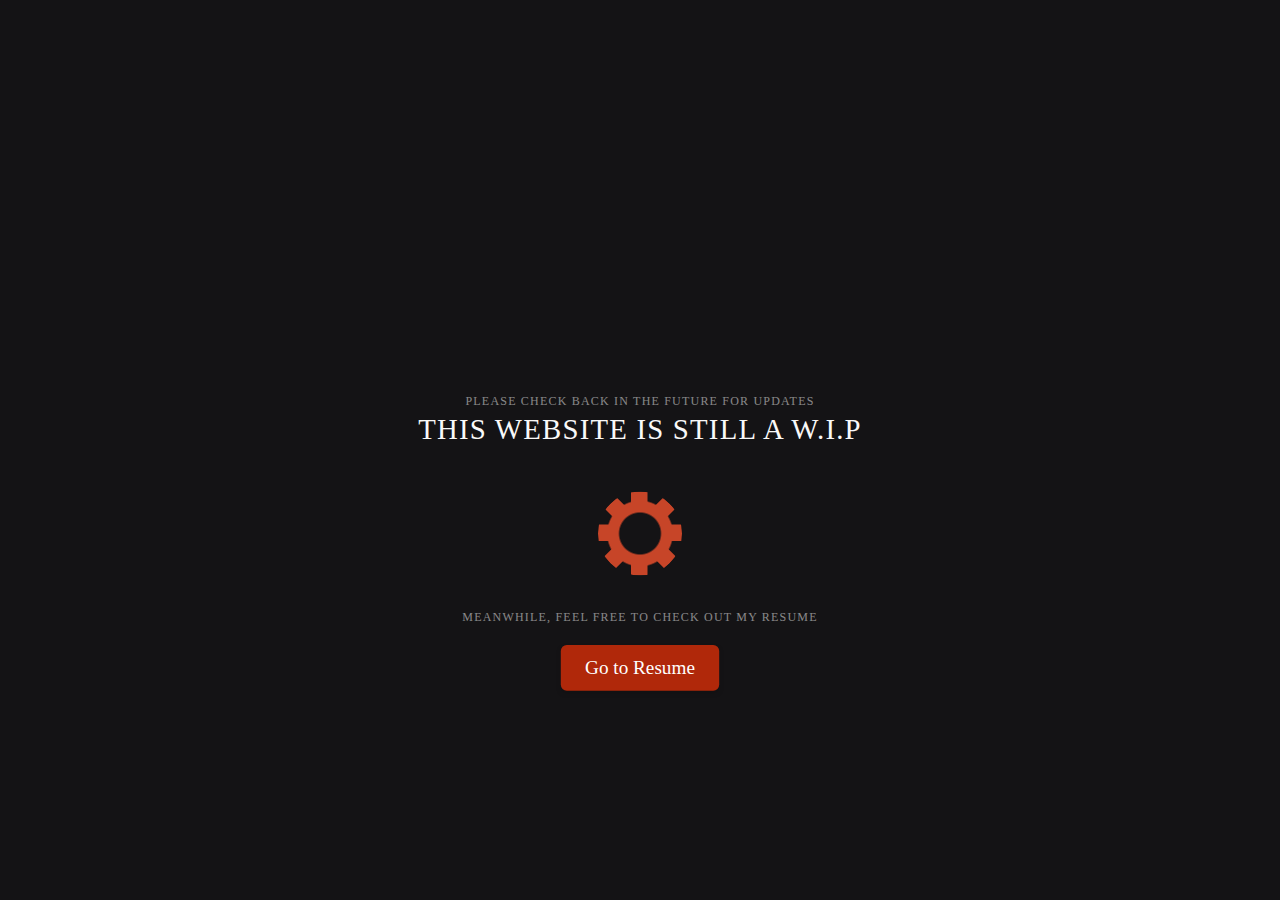
==== commit 1e92a7f9: "Fixed padding" ====
--- a/index.html
+++ b/index.html
@@ -9,6 +9,7 @@
     <style>
         h1{
             text-align: center;
+            padding: 5px;
         }
         h2{
             text-align: center;
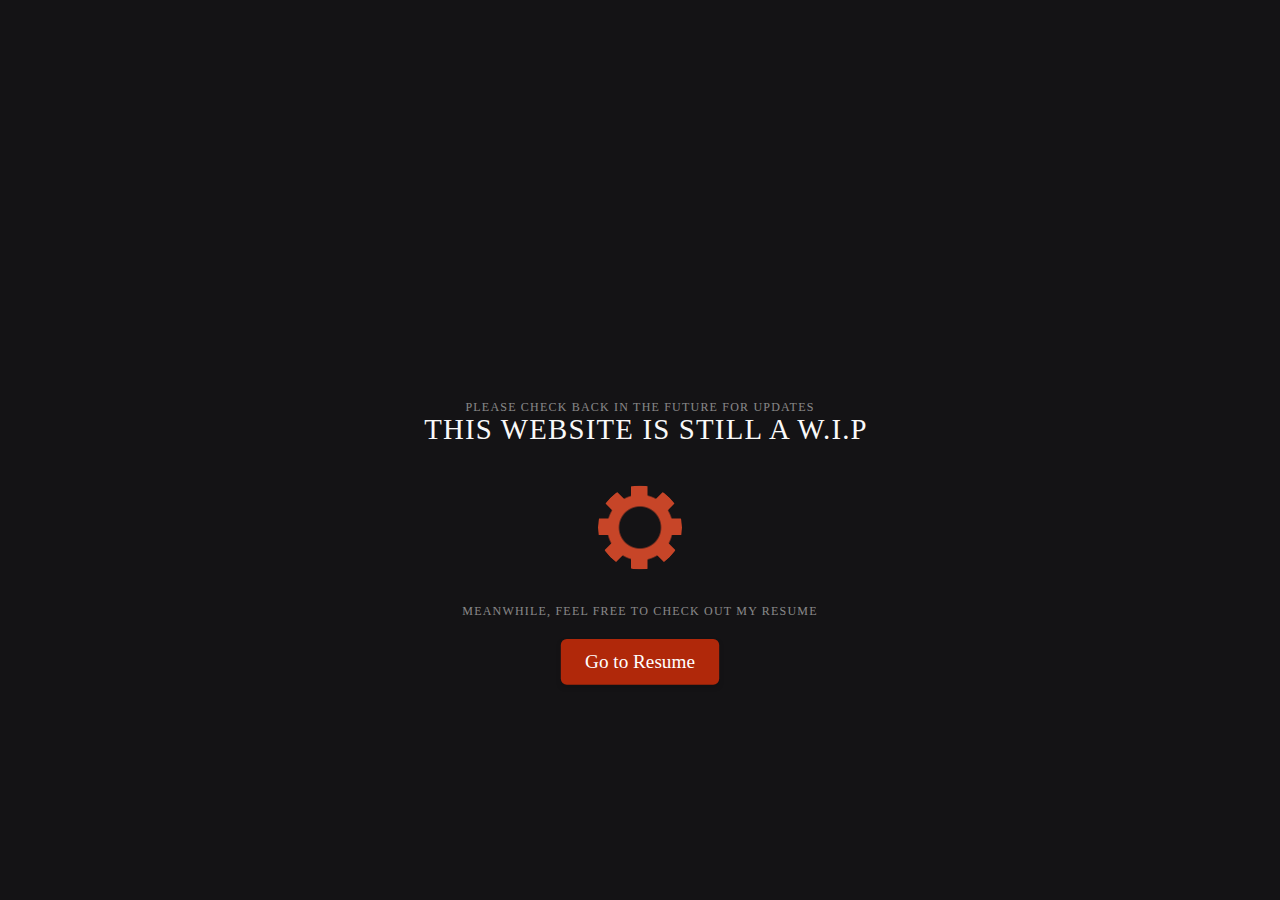
==== commit 97ffadd5: "Changed title to under construction" ====
--- a/index.html
+++ b/index.html
@@ -3,13 +3,14 @@
 <head>
     <meta charset="UTF-8" />
     <meta name="viewport" content="width=device-width, initial-scale=1.0" />
-    <title>Loaders</title>
+    <title>Under Construction</title>
     <link rel="stylesheet" href="styles.css" />
     <link rel="stylesheet" href="balloon.css" />
     <style>
         h1{
             text-align: center;
-            padding: 5px;
+            position: relative;
+            left: 5px;
         }
         h2{
             text-align: center;
